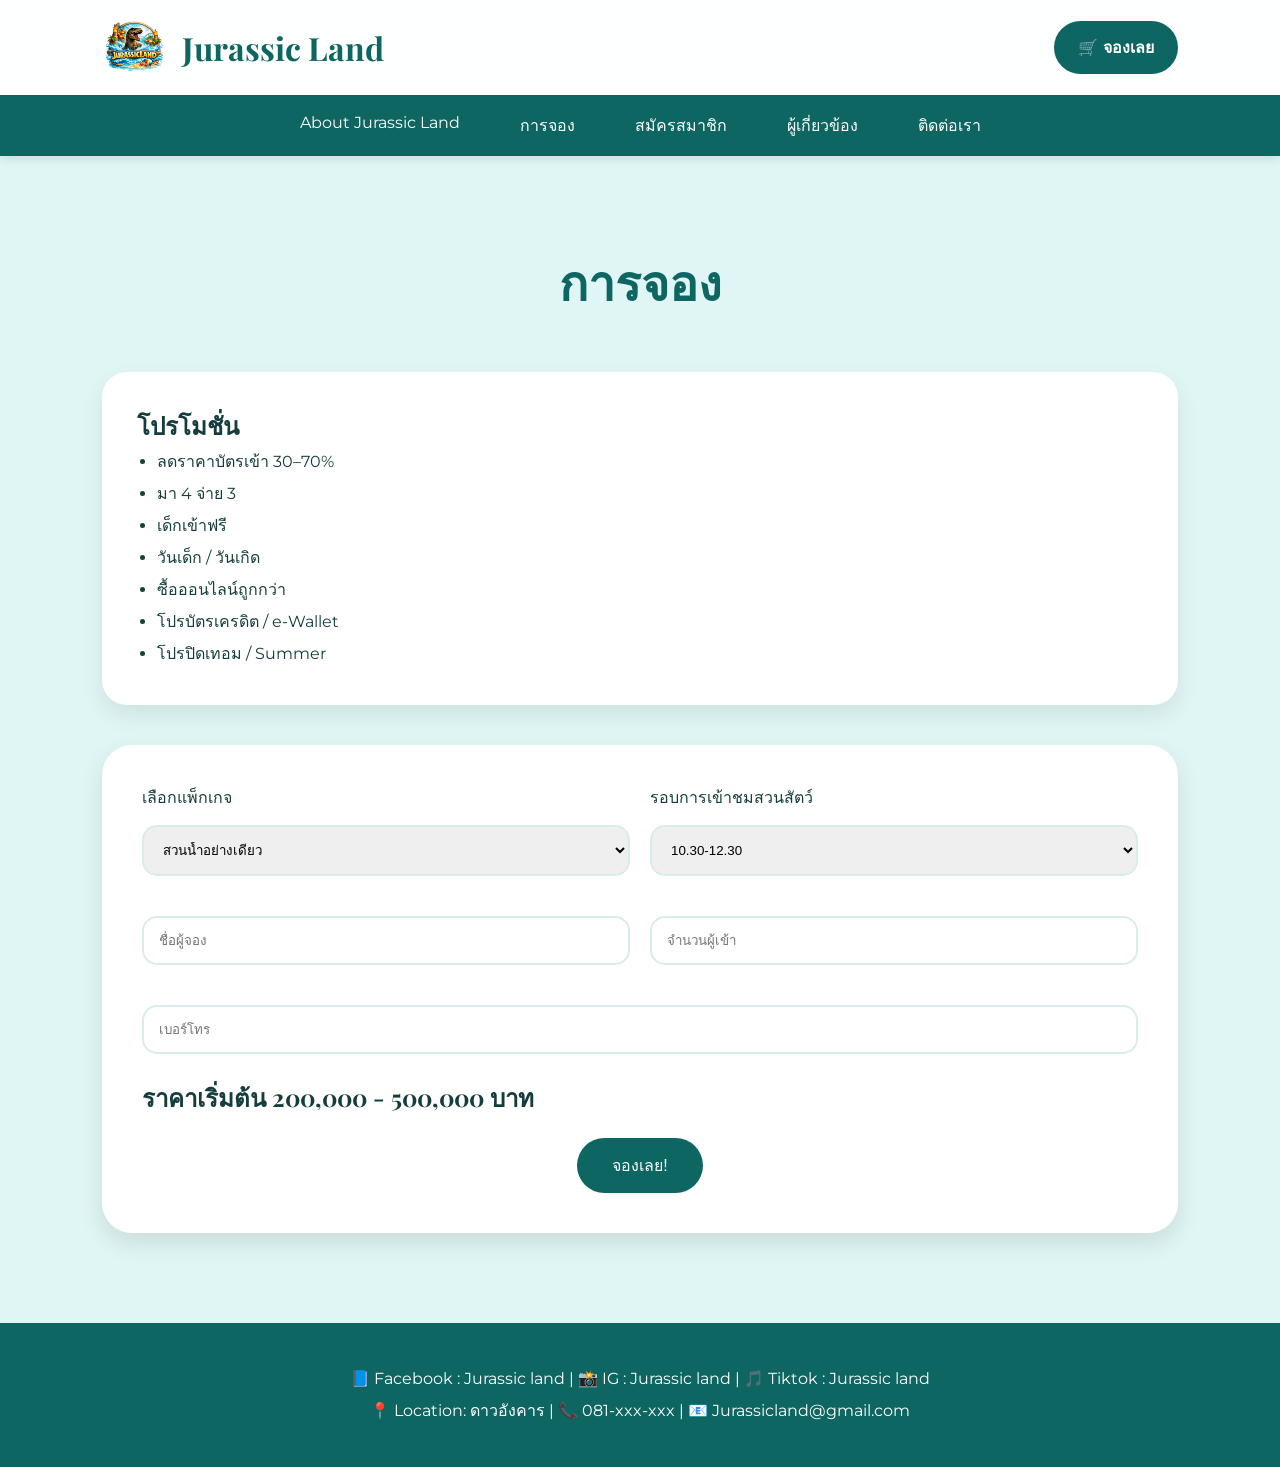
==== booking.html @ b3e89a51 "Create booking.html" ====
<!DOCTYPE html>
<html lang="th">
<head>
<meta charset="UTF-8">
<meta name="viewport" content="width=device-width, initial-scale=1.0">
<title>การจอง</title>
<link rel="stylesheet" href="style.css">
</head>

<body>

<header>

<div class="topbar">

<a href="index.html" class="logo">
<img src="logo.png">
<h1>Jurassic Land</h1>
</a>

<a href="booking.html" class="book-btn">
🛒 จองเลย
</a>

</div>

<nav>
<ul class="menu">

<li>

<a href="#">About Jurassic Land</a>

<div class="dropdown">
<a href="about.html">สวนน้ำ</a>
<a href="about.html">สวนสนุก</a>
<a href="about.html">สวนสัตว์เปิด</a>
</div>

</li>

<li><a href="booking.html">การจอง</a></li>
<li><a href="member.html">สมัครสมาชิก</a></li>
<li><a href="team.html">ผู้เกี่ยวข้อง</a></li>
<li><a href="contact.html">ติดต่อเรา</a></li>

</ul>
</nav>

</header>

<section>

<div class="page-title">
<h1>การจอง</h1>
</div>

<div class="promo">

<h2>โปรโมชั่น</h2>

<ul>
<li>ลดราคาบัตรเข้า 30–70%</li>
<li>มา 4 จ่าย 3</li>
<li>เด็กเข้าฟรี</li>
<li>วันเด็ก / วันเกิด</li>
<li>ซื้อออนไลน์ถูกกว่า</li>
<li>โปรบัตรเครดิต / e-Wallet</li>
<li>โปรปิดเทอม / Summer</li>
</ul>

</div>

<div class="form-box">

<div class="form-row">

<div>

<label>เลือกแพ็กเกจ</label>

<select>
<option>สวนน้ำอย่างเดียว</option>
<option>สวนสนุกอย่างเดียว</option>
<option>สวนน้ำ + สวนสนุก</option>
<option>สวนสัตว์</option>
</select>

</div>

<div>

<label>รอบการเข้าชมสวนสัตว์</label>

<select>
<option>10.30-12.30</option>
<option>13.00-15.00</option>
<option>15.30-17.30</option>
<option>18.00-20.00</option>
<option>20.30-22.30</option>
</select>

</div>

</div>

<div class="form-row">

<input type="text" placeholder="ชื่อผู้จอง">

<input type="number" placeholder="จำนวนผู้เข้า">

</div>

<input type="tel" placeholder="เบอร์โทร">

<h2>
ราคาเริ่มต้น 200,000 - 500,000 บาท
</h2>

<div class="center-btn">
<button class="btn">จองเลย!</button>
</div>

</div>

</section>

<footer>

<p>
📘 Facebook : Jurassic land |
📸 IG : Jurassic land |
🎵 Tiktok : Jurassic land
</p>

<p>
📍 Location: ดาวอังคาร |
📞 081-xxx-xxx |
📧 Jurassicland@gmail.com
</p>

</footer>

</body>
</html>
---- style.css ----
@import url('https://fonts.googleapis.com/css2?family=Playfair+Display:wght@700&family=Montserrat:wght@300;400;500;700&display=swap');

*{
    margin:0;
    padding:0;
    box-sizing:border-box;
    scroll-behavior:smooth;
}

body{
    background:#dff6f5;
    color:#163d3d;
    font-family:'Montserrat',sans-serif;
}

h1,h2,h3,h4,h5{
    font-family:'Playfair Display',cursive;
}

a{
    text-decoration:none;
}

section{
    padding:90px 8%;
    min-height:100vh;
}

header{
    width:100%;
    position:sticky;
    top:0;
    z-index:999;
    background:rgba(255,255,255,0.95);
    backdrop-filter:blur(10px);
    box-shadow:0 3px 10px rgba(0,0,0,0.1);
}

.topbar{
    display:flex;
    justify-content:space-between;
    align-items:center;
    padding:15px 8%;
}

.logo{
    display:flex;
    align-items:center;
    gap:15px;
}

.logo img{
    width:65px;
}

.logo h1{
    color:#0d6662;
    font-size:2rem;
}

.book-btn{
    background:#0d6662;
    color:white;
    padding:14px 24px;
    border-radius:50px;
    transition:0.4s;
    display:flex;
    align-items:center;
    gap:10px;
    font-weight:bold;
}

.book-btn:hover{
    background:#13a39a;
    transform:scale(1.05);
}

nav{
    background:#0d6662;
}

.menu{
    display:flex;
    justify-content:center;
    list-style:none;
}

.menu li{
    position:relative;
}

.menu li a{
    display:block;
    padding:18px 30px;
    color:white;
    transition:0.4s;
}

.menu li:hover>a{
    background:#13a39a;
}

.dropdown{
    position:absolute;
    top:100%;
    left:0;
    background:white;
    min-width:220px;
    opacity:0;
    visibility:hidden;
    transform:translateY(10px);
    transition:0.4s;
    box-shadow:0 10px 20px rgba(0,0,0,0.15);
}

.dropdown a{
    color:#0d6662 !important;
}

.menu li:hover .dropdown{
    opacity:1;
    visibility:visible;
    transform:translateY(0);
}

.page-title{
    text-align:center;
    margin-bottom:50px;
}

.page-title h1{
    font-size:3rem;
    color:#0d6662;
}

.marquee{
    overflow:hidden;
    background:#0d6662;
    color:white;
    padding:15px;
    white-space:nowrap;
    border-radius:15px;
}

.marquee span{
    display:inline-block;
    padding-left:100%;
    animation:marquee 18s linear infinite;
}

@keyframes marquee{
    0%{transform:translateX(0);}
    100%{transform:translateX(-100%);}
}

.video-box{
    display:flex;
    justify-content:center;
    margin-top:40px;
}

.video-box video{
    width:70%;
    max-width:850px;
    border-radius:25px;
    box-shadow:0 10px 25px rgba(0,0,0,0.2);
}

.small-gallery{
    display:flex;
    justify-content:center;
    gap:25px;
    margin-top:50px;
    flex-wrap:wrap;
}

.small-gallery img{
    width:280px;
    height:180px;
    object-fit:cover;
    border-radius:20px;
    transition:0.4s;
    box-shadow:0 8px 20px rgba(0,0,0,0.15);
}

.small-gallery img:hover{
    transform:translateY(-8px);
}

.card-grid{
    display:grid;
    grid-template-columns:repeat(auto-fit,minmax(320px,1fr));
    gap:30px;
}

.card{
    background:white;
    border-radius:25px;
    overflow:hidden;
    box-shadow:0 10px 25px rgba(0,0,0,0.1);
}

.card img{
    width:100%;
    height:260px;
    object-fit:cover;
}

.card-content{
    padding:25px;
}

.card-content h3{
    color:#0d6662;
    margin-bottom:15px;
}

.card-content p{
    line-height:1.9;
}

.form-box{
    background:white;
    padding:40px;
    border-radius:30px;
    box-shadow:0 10px 25px rgba(0,0,0,0.1);
}

.form-box input,
.form-box textarea,
.form-box select{
    width:100%;
    padding:15px;
    margin-top:15px;
    margin-bottom:25px;
    border-radius:15px;
    border:2px solid #d8eceb;
}

.form-row{
    display:grid;
    grid-template-columns:1fr 1fr;
    gap:20px;
}

.center-btn{
    text-align:center;
    margin-top:20px;
}

.btn{
    background:#0d6662;
    color:white;
    border:none;
    padding:15px 35px;
    border-radius:50px;
    cursor:pointer;
    transition:0.4s;
    font-size:1rem;
}

.btn:hover{
    background:#13a39a;
    transform:scale(1.05);
}

.promo,
.benefits{
    background:white;
    padding:35px;
    border-radius:25px;
    margin-bottom:40px;
    box-shadow:0 10px 25px rgba(0,0,0,0.08);
}

.promo ul,
.benefits ul{
    padding-left:20px;
    line-height:2;
}

.team{
    display:grid;
    grid-template-columns:repeat(auto-fit,minmax(280px,1fr));
    gap:30px;
}

.team-card{
    background:white;
    border-radius:25px;
    overflow:hidden;
    text-align:center;
    padding-bottom:30px;
    box-shadow:0 10px 25px rgba(0,0,0,0.1);
}

.team-card img{
    width:100%;
    height:320px;
    object-fit:cover;
}

.team-card h3{
    margin:20px;
    color:#0d6662;
}

footer{
    background:#0d6662;
    color:white;
    text-align:center;
    padding:40px 20px;
    line-height:2;
}

@media(max-width:900px){

.menu{
    flex-wrap:wrap;
}

.form-row{
    grid-template-columns:1fr;
}

.video-box video{
    width:95%;
}

.page-title h1{
    font-size:2rem;
}

}
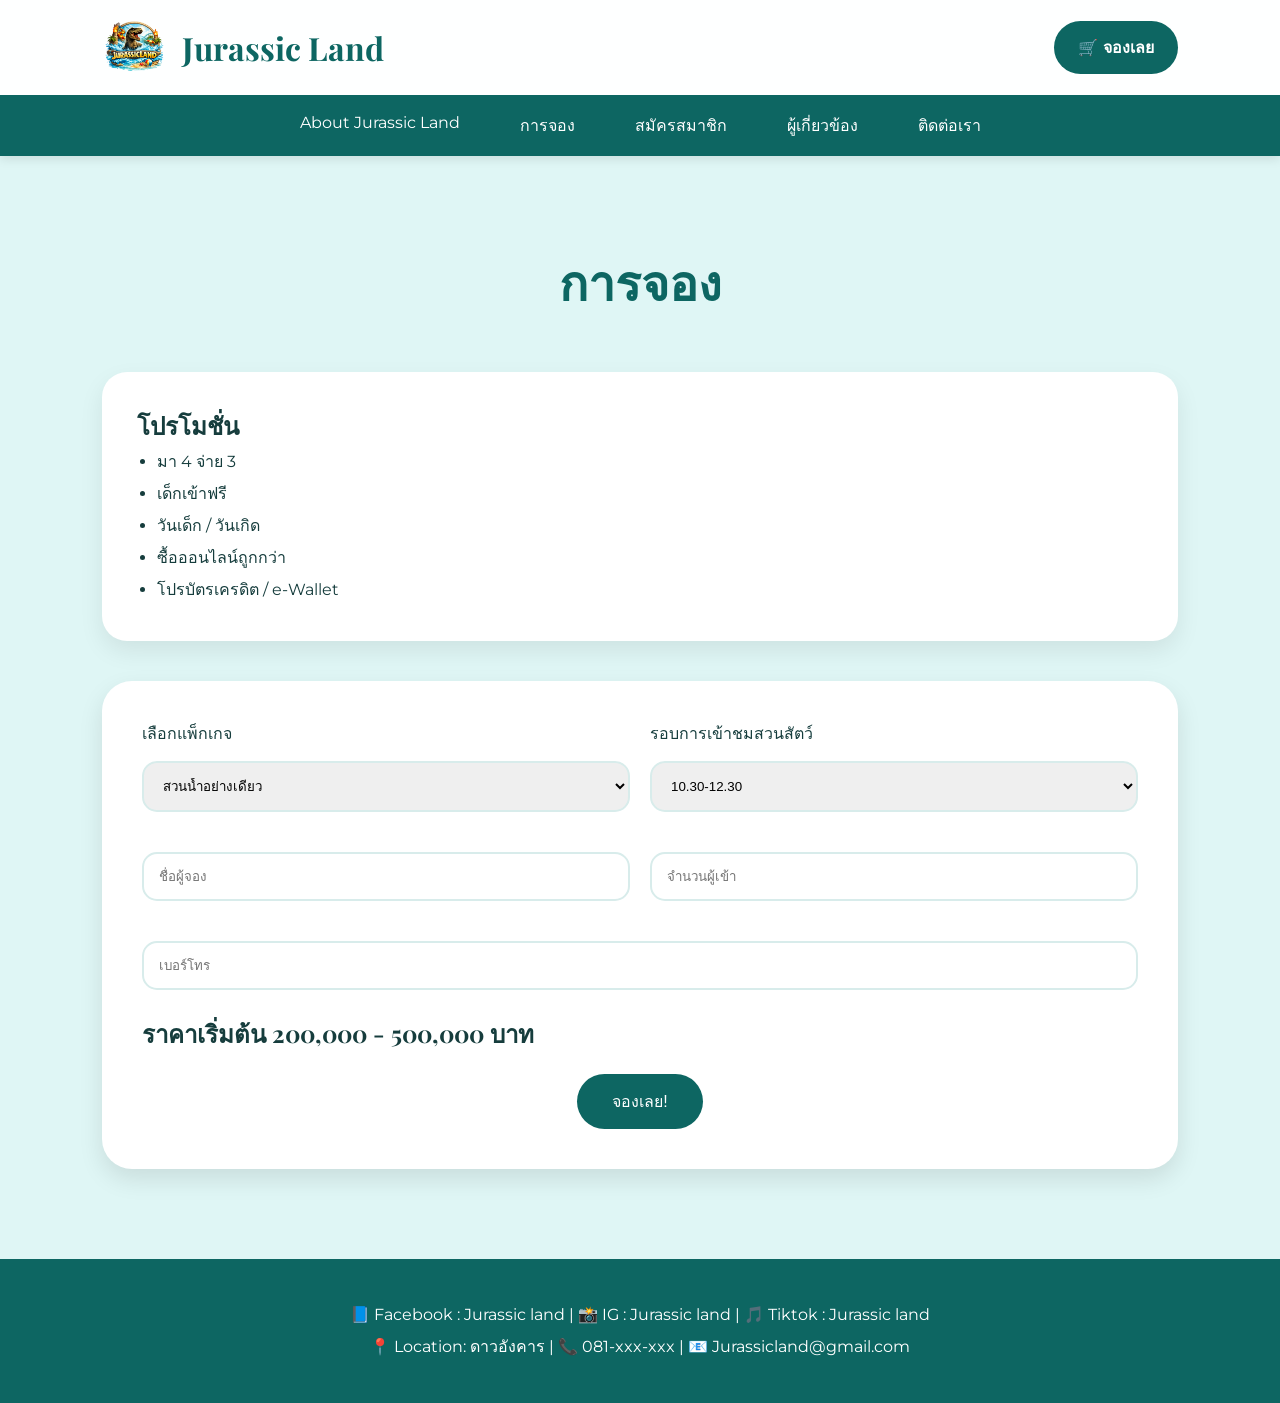
==== commit 55328e16: "Update booking.html" ====
--- a/booking.html
+++ b/booking.html
@@ -60,13 +60,13 @@
 <h2>โปรโมชั่น</h2>
 
 <ul>
-<li>ลดราคาบัตรเข้า 30–70%</li>
+
 <li>มา 4 จ่าย 3</li>
 <li>เด็กเข้าฟรี</li>
 <li>วันเด็ก / วันเกิด</li>
 <li>ซื้อออนไลน์ถูกกว่า</li>
 <li>โปรบัตรเครดิต / e-Wallet</li>
-<li>โปรปิดเทอม / Summer</li>
+
 </ul>
 
 </div>
--- a/style.css
+++ b/style.css
@@ -330,5 +330,13 @@
 .page-title h1{
     font-size:2rem;
 }
-
-}
+<div class="small-gallery">
+
+<img src="open1.jpg">
+
+<img src="play1.jpg">
+
+<img src="water1.jpg">
+
+</div>
+}
